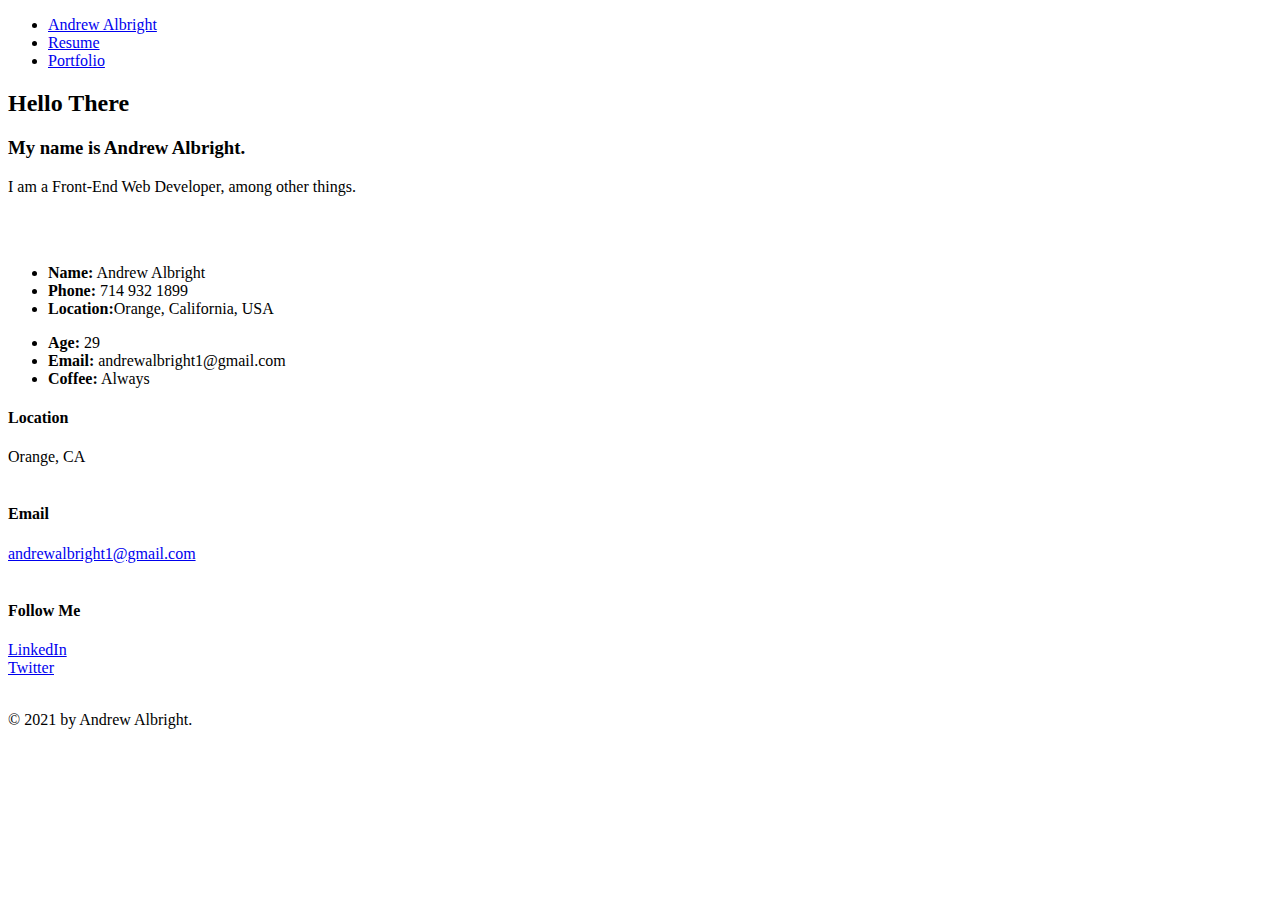
==== index.html @ 40744cab "Add files via upload" ====
<!DOCTYPE html>
<html>
  <head>
    <meta charset="UTF-8">
    <meta name="viewport" content="width=device-width,initial-scale=1">
    <title>Andrew Albright's Portfolio</title>
    <meta name="author" content="Andrew Albright">
    <meta name="description" content="Andrew Albright's web portfolio">
    <!-- Favicons -->
    <link href="assets/img/favicon.png" rel="icon">
    <link href="assets/img/apple-touch-icon.png" rel="apple-touch-icon">

    <!-- Google Fonts -->
    <link href="https://fonts.googleapis.com/css?family=Open+Sans:300,300i,400,400i,600,600i,700,700i|Zen+Tokyo+Zoo|Raleway:300,300i,400,400i,500,500i,600,600i,700,700i|Lexend+Deca:400,400i,500,600,700|Lilita+One|Satisfy" rel="stylesheet">

    <!-- Vendor CSS Files -->
    <link href="assets/vendor/bootstrap/css/bootstrap.min.css" rel="stylesheet">
    <link href="assets/vendor/bootstrap-icons/bootstrap-icons.css" rel="stylesheet">
    <link href="assets/vendor/boxicons/css/boxicons.min.css" rel="stylesheet">
    <link href="assets/vendor/glightbox/css/glightbox.min.css" rel="stylesheet">
    <link href="assets/vendor/swiper/swiper-bundle.min.css" rel="stylesheet">

    <!-- Template Main CSS File -->
    <link href="assets/css/style.css" rel="stylesheet">
  </head>
  <body>
    <!-- ======= Header ======= -->
    <header id="header" class="d-flex justify-content-center align-items-center header-transparent">

      <nav id="navbar" class="navbar">
        <ul>
          <li><a class="nav-link scrollto active" href="index.html">Andrew Albright</a></li>
          <li><a class="nav-link scrollto" href="resume.html">Resume</a></li>
          <li><a class="nav-link scrollto " href="portfolio.html">Portfolio</a></li>
        </ul>
        <i class="bi bi-list mobile-nav-toggle"></i>
      </nav><!-- .navbar -->

    </header><!-- End Header -->

    <main id="main">

      <!-- ======= About Me Section ======= -->
      <section id="about" class="about">
        <div class="container">

          <div class="section-title">
            <h2>Hello There</h2>

          </div>

          <div class="row">
            <div class="image col-lg-4 d-flex align-items-stretch justify-content-center justify-content-lg-start"></div>
            <div class="col-lg-8 d-flex flex-column align-items-stretch">
              <div class="content ps-lg-4 d-flex flex-column justify-content-center">
                <div class="row">
                  <div class="col-lg-12">
                    <h3 class="text-center mt-2">My name is Andrew Albright.</h3>
                    <p class="text-center">I am a Front-End Web Developer, among other things.</p>
                    <br><br>
                  </div>
                </div>
                <div class="row">
                  <div class="col-lg-6">
                    <ul>
                      <li><i class="bi bi-chevron-right"></i> <strong>Name:</strong> <span>Andrew Albright</span></li>
                      <li><i class="bi bi-chevron-right"></i> <strong>Phone:</strong> <span>714 932 1899</span></li>
                      <li><i class="bi bi-chevron-right"></i> <strong>Location:</strong><span>Orange, California, USA</span></li>
                    </ul>
                  </div>
                  <div class="col-lg-6">
                    <ul>
                      <li><i class="bi bi-chevron-right"></i> <strong>Age:</strong> <span>29</span></li>
                      <li><i class="bi bi-chevron-right"></i> <strong>Email:</strong> <span>andrewalbright1@gmail.com</span></li>
                      <li><i class="bi bi-chevron-right"></i> <strong>Coffee:</strong> <span>Always</span></li>
                    </ul>
                  </div>
                </div>

              </div><!-- End .content-->
            </div>
          </div>

        </div>
      </section><!-- End About Me Section -->


    </main><!-- End #main -->

    <!-- ==== #footer ==== -->
  <section id="footer">
    <div class="container">
      <div class="row">
        <div class="col-lg-4">
          <h4>Location</h4>
          <span>Orange, CA</span>
          <br><br>
        </div>
        <div class="col-lg-4">
          <h4>Email</h4>
          <a href="mailto:andrewalbright1@gmail.com">andrewalbright1@gmail.com</a>
          <br><br>
        </div>
        <div class="col-lg-4">
          <h4>Follow Me</h4>
          <a href="https://www.linkedin.com/in/andrew-albright-586893142/">LinkedIn</a><br>
          <a href="https://twitter.com/smittens4ever">Twitter</a>
          <br><br>
        </div>
      </div>
      <div class="row">
        <div class="col-lg-12">
          <p class="text-center">© 2021 by Andrew Albright.</p>
        </div>

      </div>
    </div>

  </section>
  <!-- end of #footer -->

    <!-- Vendor JS Files -->
    <script src="assets/vendor/bootstrap/js/bootstrap.bundle.min.js"></script>
    <script src="assets/vendor/glightbox/js/glightbox.min.js"></script>
    <script src="assets/vendor/isotope-layout/isotope.pkgd.min.js"></script>
    <script src="assets/vendor/php-email-form/validate.js"></script>
    <script src="assets/vendor/purecounter/purecounter.js"></script>
    <script src="assets/vendor/swiper/swiper-bundle.min.js"></script>
    <script src="assets/vendor/waypoints/noframework.waypoints.js"></script>

    <!-- Template Main JS File -->

  </body>
</html>
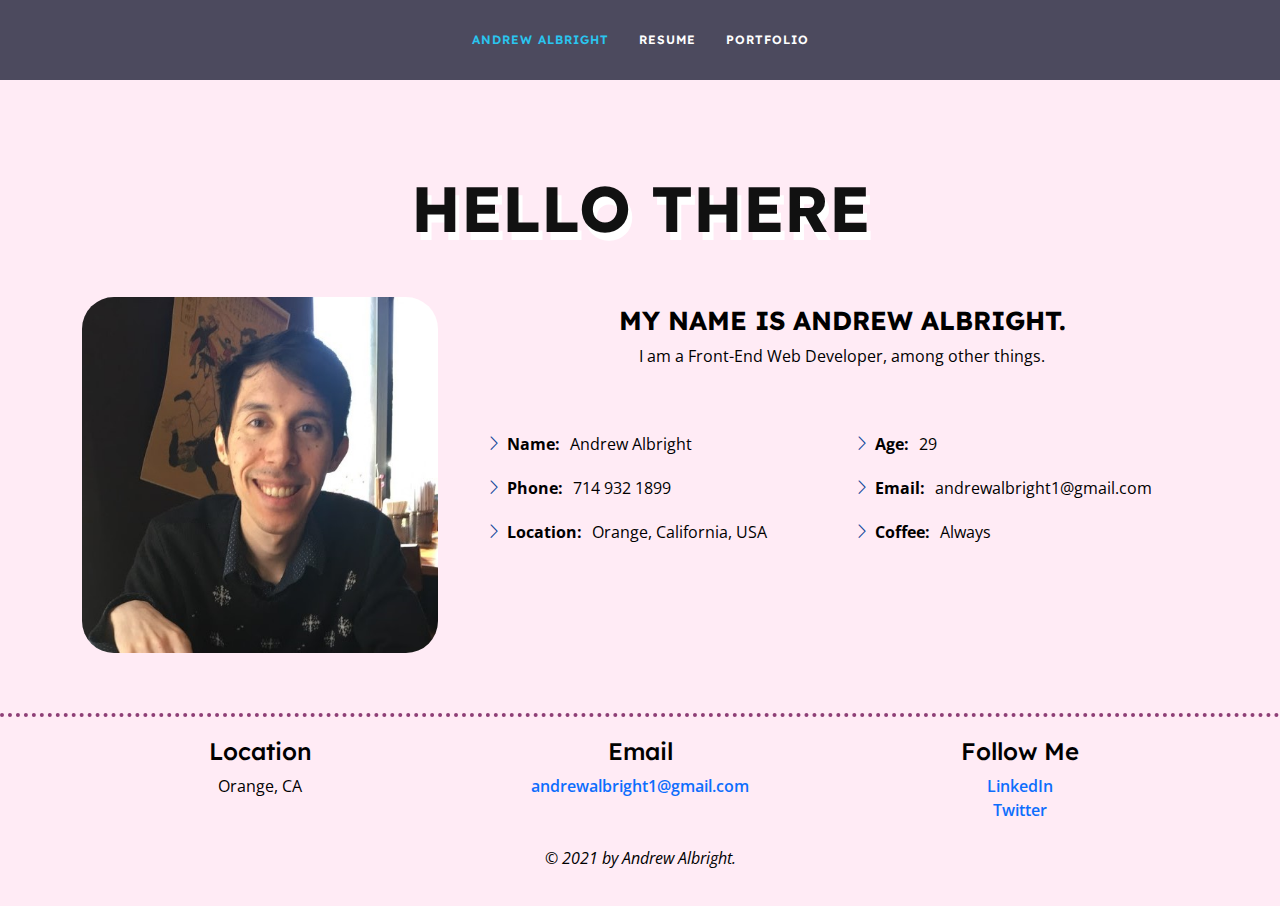
==== commit b32bc08e: "fixed profile pic" ====
--- a/index.html
+++ b/index.html
@@ -51,7 +51,9 @@
           </div>
 
           <div class="row">
-            <div class="image col-lg-4 d-flex align-items-stretch justify-content-center justify-content-lg-start"></div>
+            <div class="col-lg-4 d-flex align-items-stretch justify-content-center justify-content-lg-start">
+              <img class="prof_pic" src="assets/img/prof_pic.JPG">
+            </div>
             <div class="col-lg-8 d-flex flex-column align-items-stretch">
               <div class="content ps-lg-4 d-flex flex-column justify-content-center">
                 <div class="row">
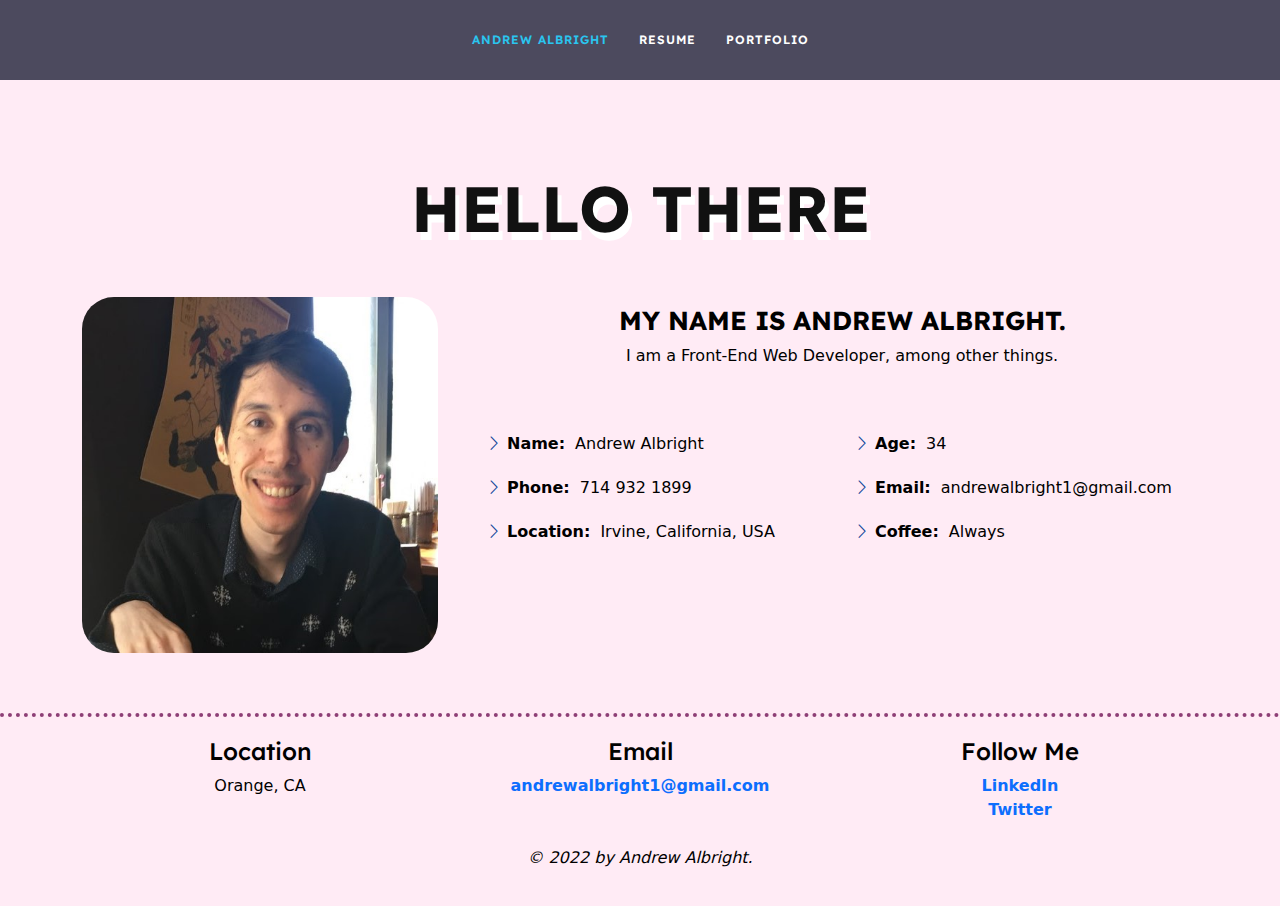
==== commit 0de9b610: "added function call" ====
--- a/index.html
+++ b/index.html
@@ -68,12 +68,12 @@
                     <ul>
                       <li><i class="bi bi-chevron-right"></i> <strong>Name:</strong> <span>Andrew Albright</span></li>
                       <li><i class="bi bi-chevron-right"></i> <strong>Phone:</strong> <span>714 932 1899</span></li>
-                      <li><i class="bi bi-chevron-right"></i> <strong>Location:</strong><span>Orange, California, USA</span></li>
+                      <li><i class="bi bi-chevron-right"></i> <strong>Location:</strong><span>Irvine, California, USA</span></li>
                     </ul>
                   </div>
                   <div class="col-lg-6">
                     <ul>
-                      <li><i class="bi bi-chevron-right"></i> <strong>Age:</strong> <span>29</span></li>
+                      <li><i class="bi bi-chevron-right"></i> <strong>Age:</strong> <span id="my_age">29</span></li>
                       <li><i class="bi bi-chevron-right"></i> <strong>Email:</strong> <span>andrewalbright1@gmail.com</span></li>
                       <li><i class="bi bi-chevron-right"></i> <strong>Coffee:</strong> <span>Always</span></li>
                     </ul>
@@ -113,7 +113,7 @@
       </div>
       <div class="row">
         <div class="col-lg-12">
-          <p class="text-center">© 2021 by Andrew Albright.</p>
+          <p class="text-center">© 2022 by Andrew Albright.</p>
         </div>
 
       </div>
@@ -130,6 +130,15 @@
     <script src="assets/vendor/purecounter/purecounter.js"></script>
     <script src="assets/vendor/swiper/swiper-bundle.min.js"></script>
     <script src="assets/vendor/waypoints/noframework.waypoints.js"></script>
+    <script>
+    function calculate_age() { 
+    var dob = new Date("1991-11-18");
+    var diff_ms = Date.now() - dob.getTime();
+    var age_dt = new Date(diff_ms); 
+    document.getElementById("my_age").innerHTML = Math.abs(age_dt.getUTCFullYear() - 1970);
+}
+      calculate_age();
+    </script>
 
     <!-- Template Main JS File -->
 
--- a/assets/css/style.css
+++ b/assets/css/style.css
@@ -1,666 +1,665 @@
 /*--------------------------------------------------------------
 # General
---------------------------------------------------------------*/
-body {
-  background: #ffebf5;
-  font-family: "Open Sans", sans-serif;
-  color: #000;
-}
-
-a {
-  font-weight:600;
-  text-decoration: none;
-}
-
-a:hover {
-  color: #2ac5ef;
-  text-decoration: none;
-}
-
-h1, h2, h3, h4, h5, h6 {
-  font-family: "Lexend Deca", sans-serif;
-}
-
+--------------------------------------------------------------*/
+body {
+  background: #ffebf5;
+  color: #000;
+}
+
+a {
+  font-weight:600;
+  text-decoration: none;
+}
+
+a:hover {
+  color: #2ac5ef;
+  text-decoration: none;
+}
+
+h1, h2, h3, h4, h5, h6 {
+  font-family: "Lexend Deca", sans-serif;
+}
+
 /*--------------------------------------------------------------
 # Back to top button
---------------------------------------------------------------*/
-.back-to-top {
-  position: fixed;
-  visibility: hidden;
-  opacity: 0;
-  right: 15px;
-  bottom: 15px;
-  z-index: 996;
-  background: #ffb727;
-  width: 40px;
-  height: 40px;
-  border-radius: 4px;
-  transition: all 0.4s;
-}
-
-.back-to-top i {
-  font-size: 28px;
-  color: #fff;
-  line-height: 0;
-}
-
-.back-to-top:hover {
-  background: #ffc550;
-  color: #fff;
-}
-
-.back-to-top.active {
-  visibility: visible;
-  opacity: 1;
-}
-
+--------------------------------------------------------------*/
+.back-to-top {
+  position: fixed;
+  visibility: hidden;
+  opacity: 0;
+  right: 15px;
+  bottom: 15px;
+  z-index: 996;
+  background: #ffb727;
+  width: 40px;
+  height: 40px;
+  border-radius: 4px;
+  transition: all 0.4s;
+}
+
+.back-to-top i {
+  font-size: 28px;
+  color: #fff;
+  line-height: 0;
+}
+
+.back-to-top:hover {
+  background: #ffc550;
+  color: #fff;
+}
+
+.back-to-top.active {
+  visibility: visible;
+  opacity: 1;
+}
+
 /*--------------------------------------------------------------
 # Header
---------------------------------------------------------------*/
-#header {
-  z-index: 997;
-  transition: all 0.5s;
-  height: 80px;
-  background: rgba(25, 28, 31, 0.8);
-}
-
-#header.header-transparent {
-  background: rgba(0,5,30,.7);
-}
-
-#header.header-scrolled {
-  height: 60px;
-  background: rgba(25, 28, 31, 0.8);
-}
-
+--------------------------------------------------------------*/
+#header {
+  z-index: 997;
+  transition: all 0.5s;
+  height: 80px;
+  background: rgba(25, 28, 31, 0.8);
+}
+
+#header.header-transparent {
+  background: rgba(0,5,30,.7);
+}
+
+#header.header-scrolled {
+  height: 60px;
+  background: rgba(25, 28, 31, 0.8);
+}
+
 /*--------------------------------------------------------------
 # Navigation Menu
---------------------------------------------------------------*/
+--------------------------------------------------------------*/
 /**
 * Desktop Navigation
-*/
-.navbar {
-  padding: 0;
-}
-
-.navbar ul {
-  margin: 0;
-  padding: 0;
-  display: flex;
-  list-style: none;
-  align-items: center;
-}
-
-.navbar li {
-  position: relative;
-}
-
-.navbar a, .navbar a:focus {
-  display: flex;
-  align-items: center;
-  justify-content: space-between;
-  padding: 10px 15px;
-  color: #fff;
-  white-space: nowrap;
-  transition: 0.3s;
-  font-size: 12px;
-  font-family: "Lexend Deca", sans-serif;
-  text-transform: uppercase;
-  font-weight: 600;
-  letter-spacing: 1px;
-}
-
-.navbar a i, .navbar a:focus i {
-  font-size: 12px;
-  line-height: 0;
-  margin-left: 5px;
-}
-
-.navbar a:hover, .navbar .active, .navbar .active:focus, .navbar li:hover > a {
-  color: #2ac5ef;
-}
-
-.navbar .dropdown ul {
-  display: block;
-  position: absolute;
-  left: 14px;
-  top: calc(100% + 30px);
-  margin: 0;
-  padding: 10px 0;
-  z-index: 99;
-  opacity: 0;
-  visibility: hidden;
-  background: #fff;
-  box-shadow: 0px 0px 30px rgba(127, 137, 161, 0.25);
-  transition: 0.3s;
-  border-radius: 4px;
-}
-
-.navbar .dropdown ul li {
-  min-width: 200px;
-}
-
-.navbar .dropdown ul a {
-  padding: 10px 20px;
-  font-size: 14px;
-  text-transform: none;
-  font-weight: 400;
-  color: #3b434a;
-  letter-spacing: 1px;
-}
-
-.navbar .dropdown ul a i {
-  font-size: 12px;
-}
-
-.navbar .dropdown ul a:hover, .navbar .dropdown ul .active:hover, .navbar .dropdown ul li:hover > a {
-  color: #ffb727;
-}
-
-.navbar .dropdown:hover > ul {
-  opacity: 1;
-  top: 100%;
-  visibility: visible;
-}
-
-.navbar .dropdown .dropdown ul {
-  top: 0;
-  left: calc(100% - 30px);
-  visibility: hidden;
-}
-
-.navbar .dropdown .dropdown:hover > ul {
-  opacity: 1;
-  top: 0;
-  left: 100%;
-  visibility: visible;
-}
-
-@media (max-width: 1366px) {
-  .navbar .dropdown .dropdown ul {
-    left: -90%;
-  }
-  .navbar .dropdown .dropdown:hover > ul {
-    left: -100%;
-  }
-}
-
+*/
+.navbar {
+  padding: 0;
+}
+
+.navbar ul {
+  margin: 0;
+  padding: 0;
+  display: flex;
+  list-style: none;
+  align-items: center;
+}
+
+.navbar li {
+  position: relative;
+}
+
+.navbar a, .navbar a:focus {
+  display: flex;
+  align-items: center;
+  justify-content: space-between;
+  padding: 10px 15px;
+  color: #fff;
+  white-space: nowrap;
+  transition: 0.3s;
+  font-size: 12px;
+  font-family: "Lexend Deca", sans-serif;
+  text-transform: uppercase;
+  font-weight: 600;
+  letter-spacing: 1px;
+}
+
+.navbar a i, .navbar a:focus i {
+  font-size: 12px;
+  line-height: 0;
+  margin-left: 5px;
+}
+
+.navbar a:hover, .navbar .active, .navbar .active:focus, .navbar li:hover > a {
+  color: #2ac5ef;
+}
+
+.navbar .dropdown ul {
+  display: block;
+  position: absolute;
+  left: 14px;
+  top: calc(100% + 30px);
+  margin: 0;
+  padding: 10px 0;
+  z-index: 99;
+  opacity: 0;
+  visibility: hidden;
+  background: #fff;
+  box-shadow: 0px 0px 30px rgba(127, 137, 161, 0.25);
+  transition: 0.3s;
+  border-radius: 4px;
+}
+
+.navbar .dropdown ul li {
+  min-width: 200px;
+}
+
+.navbar .dropdown ul a {
+  padding: 10px 20px;
+  font-size: 14px;
+  text-transform: none;
+  font-weight: 400;
+  color: #3b434a;
+  letter-spacing: 1px;
+}
+
+.navbar .dropdown ul a i {
+  font-size: 12px;
+}
+
+.navbar .dropdown ul a:hover, .navbar .dropdown ul .active:hover, .navbar .dropdown ul li:hover > a {
+  color: #ffb727;
+}
+
+.navbar .dropdown:hover > ul {
+  opacity: 1;
+  top: 100%;
+  visibility: visible;
+}
+
+.navbar .dropdown .dropdown ul {
+  top: 0;
+  left: calc(100% - 30px);
+  visibility: hidden;
+}
+
+.navbar .dropdown .dropdown:hover > ul {
+  opacity: 1;
+  top: 0;
+  left: 100%;
+  visibility: visible;
+}
+
+@media (max-width: 1366px) {
+  .navbar .dropdown .dropdown ul {
+    left: -90%;
+  }
+  .navbar .dropdown .dropdown:hover > ul {
+    left: -100%;
+  }
+}
+
 /**
 * Mobile Navigation
-*/
-.mobile-nav-toggle {
-  color: #fff;
-  font-size: 28px;
-  cursor: pointer;
-  display: none;
-  line-height: 0;
-  transition: 0.5s;
-}
-
-@media (max-width: 991px) {
-  .mobile-nav-toggle {
-    display: block;
-  }
-  .navbar ul {
-    display: none;
-  }
-}
-
-.navbar-mobile {
-  position: fixed;
-  overflow: hidden;
-  top: 0;
-  right: 0;
-  left: 0;
-  bottom: 0;
-  background: rgba(36, 41, 46, 0.9);
-  transition: 0.3s;
-  z-index: 999;
-}
-
-.navbar-mobile .mobile-nav-toggle {
-  position: absolute;
-  top: 15px;
-  right: 15px;
-}
-
-.navbar-mobile ul {
-  display: block;
-  position: absolute;
-  top: 55px;
-  right: 15px;
-  bottom: 15px;
-  left: 15px;
-  padding: 10px 0;
-  border-radius: 10px;
-  background-color: #fff;
-  overflow-y: auto;
-  transition: 0.3s;
-}
-
-.navbar-mobile a {
-  padding: 10px 20px;
-  font-size: 14px;
-  color: #3b434a;
-}
-
-.navbar-mobile a:hover, .navbar-mobile .active, .navbar-mobile li:hover > a {
-  color: #ffb727;
-}
-
-.navbar-mobile .getstarted {
-  margin: 15px;
-}
-
-.navbar-mobile .dropdown ul {
-  position: static;
-  display: none;
-  margin: 10px 20px;
-  padding: 10px 0;
-  z-index: 99;
-  opacity: 1;
-  visibility: visible;
-  background: #fff;
-  box-shadow: 0px 0px 30px rgba(127, 137, 161, 0.25);
-}
-
-.navbar-mobile .dropdown ul li {
-  min-width: 200px;
-}
-
-.navbar-mobile .dropdown ul a {
-  padding: 10px 20px;
-}
-
-.navbar-mobile .dropdown ul a i {
-  font-size: 12px;
-}
-
-.navbar-mobile .dropdown ul a:hover, .navbar-mobile .dropdown ul .active:hover, .navbar-mobile .dropdown ul li:hover > a {
-  color: #ffb727;
-}
-
-.navbar-mobile .dropdown > .dropdown-active {
-  display: block;
-}
-
+*/
+.mobile-nav-toggle {
+  color: #fff;
+  font-size: 28px;
+  cursor: pointer;
+  display: none;
+  line-height: 0;
+  transition: 0.5s;
+}
+
+@media (max-width: 991px) {
+  .mobile-nav-toggle {
+    display: block;
+  }
+  .navbar ul {
+    display: none;
+  }
+}
+
+.navbar-mobile {
+  position: fixed;
+  overflow: hidden;
+  top: 0;
+  right: 0;
+  left: 0;
+  bottom: 0;
+  background: rgba(36, 41, 46, 0.9);
+  transition: 0.3s;
+  z-index: 999;
+}
+
+.navbar-mobile .mobile-nav-toggle {
+  position: absolute;
+  top: 15px;
+  right: 15px;
+}
+
+.navbar-mobile ul {
+  display: block;
+  position: absolute;
+  top: 55px;
+  right: 15px;
+  bottom: 15px;
+  left: 15px;
+  padding: 10px 0;
+  border-radius: 10px;
+  background-color: #fff;
+  overflow-y: auto;
+  transition: 0.3s;
+}
+
+.navbar-mobile a {
+  padding: 10px 20px;
+  font-size: 14px;
+  color: #3b434a;
+}
+
+.navbar-mobile a:hover, .navbar-mobile .active, .navbar-mobile li:hover > a {
+  color: #ffb727;
+}
+
+.navbar-mobile .getstarted {
+  margin: 15px;
+}
+
+.navbar-mobile .dropdown ul {
+  position: static;
+  display: none;
+  margin: 10px 20px;
+  padding: 10px 0;
+  z-index: 99;
+  opacity: 1;
+  visibility: visible;
+  background: #fff;
+  box-shadow: 0px 0px 30px rgba(127, 137, 161, 0.25);
+}
+
+.navbar-mobile .dropdown ul li {
+  min-width: 200px;
+}
+
+.navbar-mobile .dropdown ul a {
+  padding: 10px 20px;
+}
+
+.navbar-mobile .dropdown ul a i {
+  font-size: 12px;
+}
+
+.navbar-mobile .dropdown ul a:hover, .navbar-mobile .dropdown ul .active:hover, .navbar-mobile .dropdown ul li:hover > a {
+  color: #ffb727;
+}
+
+.navbar-mobile .dropdown > .dropdown-active {
+  display: block;
+}
+
 /*--------------------------------------------------------------
 # Sections General
---------------------------------------------------------------*/
-section {
-  padding: 60px 0;
-}
-
-.section-bg {
-  background-color: white;
-}
-
-.section-title {
-  text-align: center;
-  padding: 30px 0;
-  position: relative;
-}
-
-.section-title h2 {
-  font-family: 'Lexend Deca', sans-serif;
-  font-size:64px;
-  font-weight: 700;
-  text-transform: uppercase;
-  margin-bottom: 20px;
-  padding-bottom: 0;
-  color: #111;
-  position: relative;
-  text-shadow: 4px 8px 0px #fff;
-  z-index: 2;
-}
-
-.section-title span {
-  font-family: 'Raleway', sans-serif;
-  position: relative;
-  bottom: 12px;
-  color: #fff;
-  letter-spacing: 2px;
-  z-index: 1;
-  font-weight: 700;
-  font-size:56px;
-  text-transform: uppercase;
-  line-height: 0;
-}
-
-.section-title p {
-  margin-bottom: 0;
-  position: relative;
-  z-index: 2;
-}
-
-@media (max-width: 575px) {
-  .section-title h2 {
-    margin-bottom: 15px;
-  }
-  .section-title span {
-    font-size: 38px;
-  }
-}
-
+--------------------------------------------------------------*/
+section {
+  padding: 60px 0;
+}
+
+.section-bg {
+  background-color: white;
+}
+
+.section-title {
+  text-align: center;
+  padding: 30px 0;
+  position: relative;
+}
+
+.section-title h2 {
+  font-family: 'Lexend Deca', sans-serif;
+  font-size:64px;
+  font-weight: 700;
+  text-transform: uppercase;
+  margin-bottom: 20px;
+  padding-bottom: 0;
+  color: #111;
+  position: relative;
+  text-shadow: 4px 8px 0px #fff;
+  z-index: 2;
+}
+
+.section-title span {
+  font-family: 'Raleway', sans-serif;
+  position: relative;
+  bottom: 12px;
+  color: #fff;
+  letter-spacing: 2px;
+  z-index: 1;
+  font-weight: 700;
+  font-size:56px;
+  text-transform: uppercase;
+  line-height: 0;
+}
+
+.section-title p {
+  margin-bottom: 0;
+  position: relative;
+  z-index: 2;
+}
+
+@media (max-width: 575px) {
+  .section-title h2 {
+    margin-bottom: 15px;
+  }
+  .section-title span {
+    font-size: 38px;
+  }
+}
+
 /*--------------------------------------------------------------
 # Breadcrumbs
---------------------------------------------------------------*/
-.breadcrumbs {
-  padding: 20px 0;
-  background-color: #f4f5f6;
-  min-height: 40px;
-  margin-top: 78px;
-}
-
-@media (max-width: 992px) {
-  .breadcrumbs {
-    margin-top: 60px;
-  }
-}
-
-.breadcrumbs h2 {
-  font-size: 24px;
-  font-weight: 300;
-  margin: 0;
-}
-
-@media (max-width: 992px) {
-  .breadcrumbs h2 {
-    margin: 0 0 10px 0;
-  }
-}
-
-.breadcrumbs ol {
-  display: flex;
-  flex-wrap: wrap;
-  list-style: none;
-  padding: 0;
-  margin: 0;
-  font-size: 14px;
-}
-
-.breadcrumbs ol li + li {
-  padding-left: 10px;
-}
-
-.breadcrumbs ol li + li::before {
-  display: inline-block;
-  padding-right: 10px;
-  color: #6c757d;
-  content: "/";
-}
-
-@media (max-width: 768px) {
-  .breadcrumbs .d-flex {
-    display: block !important;
-  }
-  .breadcrumbs ol {
-    display: block;
-  }
-  .breadcrumbs ol li {
-    display: inline-block;
-  }
-}
-
+--------------------------------------------------------------*/
+.breadcrumbs {
+  padding: 20px 0;
+  background-color: #f4f5f6;
+  min-height: 40px;
+  margin-top: 78px;
+}
+
+@media (max-width: 992px) {
+  .breadcrumbs {
+    margin-top: 60px;
+  }
+}
+
+.breadcrumbs h2 {
+  font-size: 24px;
+  font-weight: 300;
+  margin: 0;
+}
+
+@media (max-width: 992px) {
+  .breadcrumbs h2 {
+    margin: 0 0 10px 0;
+  }
+}
+
+.breadcrumbs ol {
+  display: flex;
+  flex-wrap: wrap;
+  list-style: none;
+  padding: 0;
+  margin: 0;
+  font-size: 14px;
+}
+
+.breadcrumbs ol li + li {
+  padding-left: 10px;
+}
+
+.breadcrumbs ol li + li::before {
+  display: inline-block;
+  padding-right: 10px;
+  color: #6c757d;
+  content: "/";
+}
+
+@media (max-width: 768px) {
+  .breadcrumbs .d-flex {
+    display: block !important;
+  }
+  .breadcrumbs ol {
+    display: block;
+  }
+  .breadcrumbs ol li {
+    display: inline-block;
+  }
+}
+
 /*--------------------------------------------------------------
 # About Me
---------------------------------------------------------------*/
-.about .content h3 {
-  font-weight: 700;
-  font-size: 26px;
-  text-transform: uppercase;
-}
-
-.about .content ul {
-  list-style: none;
-  padding: 0;
-}
-
-.about .content ul li {
-  margin-bottom: 20px;
-  display: flex;
-  align-items: center;
-}
-
-.about .content ul strong {
-  margin-right: 10px;
-}
-
-.about .content ul i {
-  font-size: 16px;
-  margin-right: 5px;
-  color: #149;
-  line-height: 0;
-}
-
-.about .content p:last-child {
-  margin-bottom: 0;
-}
-
-.about .content .count-box {
-  width: 100%;
-}
-
-.about .content .count-box i {
-  display: block;
-  font-size: 36px;
-  float: left;
-  line-height: 0;
-}
-
-.about .content .count-box span {
-  font-size: 36px;
-  line-height: 30px;
-  display: block;
-  font-weight: 700;
-  color: #3b434a;
-  margin-left: 50px;
-}
-
-.about .content .count-box p {
-  padding: 15px 0 0 0;
-  margin: 0 0 0 50px;
-  font-family: "Lexend Deca", sans-serif;
-  font-size: 14px;
-  color: #5d6a75;
-}
-
-.about .content .count-box a {
-  font-weight: 600;
-  display: block;
-  margin-top: 20px;
-  color: #5d6a75;
-  font-size: 15px;
-  font-family: "Satisfy", serif;
-  transition: ease-in-out 0.3s;
-}
-
-.about .content .count-box a:hover {
-  color: #82909c;
-}
-
-.about .prof_pic {
-  border-radius: 2em;
-  max-width:100%;
-}
-
-
+--------------------------------------------------------------*/
+.about .content h3 {
+  font-weight: 700;
+  font-size: 26px;
+  text-transform: uppercase;
+}
+
+.about .content ul {
+  list-style: none;
+  padding: 0;
+}
+
+.about .content ul li {
+  margin-bottom: 20px;
+  display: flex;
+  align-items: center;
+}
+
+.about .content ul strong {
+  margin-right: 10px;
+}
+
+.about .content ul i {
+  font-size: 16px;
+  margin-right: 5px;
+  color: #149;
+  line-height: 0;
+}
+
+.about .content p:last-child {
+  margin-bottom: 0;
+}
+
+.about .content .count-box {
+  width: 100%;
+}
+
+.about .content .count-box i {
+  display: block;
+  font-size: 36px;
+  float: left;
+  line-height: 0;
+}
+
+.about .content .count-box span {
+  font-size: 36px;
+  line-height: 30px;
+  display: block;
+  font-weight: 700;
+  color: #3b434a;
+  margin-left: 50px;
+}
+
+.about .content .count-box p {
+  padding: 15px 0 0 0;
+  margin: 0 0 0 50px;
+  font-family: "Lexend Deca", sans-serif;
+  font-size: 14px;
+  color: #5d6a75;
+}
+
+.about .content .count-box a {
+  font-weight: 600;
+  display: block;
+  margin-top: 20px;
+  color: #5d6a75;
+  font-size: 15px;
+  font-family: "Satisfy", serif;
+  transition: ease-in-out 0.3s;
+}
+
+.about .content .count-box a:hover {
+  color: #82909c;
+}
+
+.about .prof_pic {
+  border-radius: 2em;
+  max-width:100%;
+}
+
+
 /*--------------------------------------------------------------
 # My Resume
---------------------------------------------------------------*/
-.resume .resume-title {
-  font-size: 26px;
-  font-weight: 700;
-  margin-top: 20px;
-  margin-bottom: 20px;
-  color: #3b434a;
-}
-
-.resume .resume-item {
-  padding: 0 0 20px 20px;
-  margin-top: -2px;
-  border-left: 2px solid #82909c;
-  position: relative;
-}
-
-.resume .resume-item h4 {
-  line-height: 18px;
-  font-size: 16px;
-  font-weight: 700;
-  text-transform: uppercase;
-  color: #8e3f76;
-  margin-bottom: 10px;
-}
-
-.resume .resume-item h5 {
-  font-size: 16px;
-  background: #eef0f2;
-  padding: 5px 15px;
-  display: inline-block;
-  font-weight: 600;
-  margin-bottom: 10px;
-}
-
-.resume .resume-item ul {
-  padding-left: 20px;
-}
-
-.resume .resume-item ul li {
-  padding-bottom: 10px;
-}
-
-.resume .resume-item:last-child {
-  padding-bottom: 0;
-}
-
-.resume .resume-item::before {
-  content: "";
-  position: absolute;
-  width: 16px;
-  height: 16px;
-  border-radius: 50px;
-  left: -9px;
-  top: 0;
-  background: #fff;
-  border: 2px solid #82909c;
-}
-
-/*-------------------------------------------------------------
-# Portfolio
---------------------------------------------------------------*/
-
-.portfolio .img {
-  max-width:100%;
-}
-
-
-
-
+--------------------------------------------------------------*/
+.resume .resume-title {
+  font-size: 26px;
+  font-weight: 700;
+  margin-top: 20px;
+  margin-bottom: 20px;
+  color: #3b434a;
+}
+
+.resume .resume-item {
+  padding: 0 0 20px 20px;
+  margin-top: -2px;
+  border-left: 2px solid #82909c;
+  position: relative;
+}
+
+.resume .resume-item h4 {
+  line-height: 18px;
+  font-size: 16px;
+  font-weight: 700;
+  text-transform: uppercase;
+  color: #8e3f76;
+  margin-bottom: 10px;
+}
+
+.resume .resume-item h5 {
+  font-size: 16px;
+  background: #eef0f2;
+  padding: 5px 15px;
+  display: inline-block;
+  font-weight: 600;
+  margin-bottom: 10px;
+}
+
+.resume .resume-item ul {
+  padding-left: 20px;
+}
+
+.resume .resume-item ul li {
+  padding-bottom: 10px;
+}
+
+.resume .resume-item:last-child {
+  padding-bottom: 0;
+}
+
+.resume .resume-item::before {
+  content: "";
+  position: absolute;
+  width: 16px;
+  height: 16px;
+  border-radius: 50px;
+  left: -9px;
+  top: 0;
+  background: #fff;
+  border: 2px solid #82909c;
+}
+
+/*-------------------------------------------------------------
+# Portfolio
+--------------------------------------------------------------*/
+
+.portfolio .img {
+  max-width:100%;
+}
+
+
+
+
 /*--------------------------------------------------------------
 # Contact Me
---------------------------------------------------------------*/
-.contact .info-box {
-  color: #444444;
-  text-align: center;
-  box-shadow: 0 0 30px rgba(214, 215, 216, 0.6);
-  padding: 20px 0 30px 0;
-}
-
-.contact .info-box i.bx {
-  font-size: 24px;
-  color: #149;
-  border-radius: 50%;
-  padding: 15px;
-  background: #fff6e4;
-}
-
-.contact .info-box h3 {
-  font-size: 20px;
-  color: #777777;
-  font-weight: 700;
-  margin: 10px 0;
-}
-
-.contact .info-box p {
-  padding: 0;
-  line-height: 24px;
-  font-size: 14px;
-  margin-bottom: 0;
-}
-
-.contact .social-links {
-  margin-top: 15px;
-  display: flex;
-  justify-content: center;
-}
-
-.contact .social-links a {
-  font-size: 18px;
-  display: inline-block;
-  color: #687683;
-  line-height: 1;
-  margin: 0 8px;
-  transition: 0.3s;
-  padding: 14px;
-  border-radius: 50px;
-  border: 1px solid #dde1e4;
-}
-
-.contact .social-links a:hover {
-  color: #fff;
-  border-color: #ffb727;
-  background: #ffb727;
-}
-
+--------------------------------------------------------------*/
+.contact .info-box {
+  color: #444444;
+  text-align: center;
+  box-shadow: 0 0 30px rgba(214, 215, 216, 0.6);
+  padding: 20px 0 30px 0;
+}
+
+.contact .info-box i.bx {
+  font-size: 24px;
+  color: #149;
+  border-radius: 50%;
+  padding: 15px;
+  background: #fff6e4;
+}
+
+.contact .info-box h3 {
+  font-size: 20px;
+  color: #777777;
+  font-weight: 700;
+  margin: 10px 0;
+}
+
+.contact .info-box p {
+  padding: 0;
+  line-height: 24px;
+  font-size: 14px;
+  margin-bottom: 0;
+}
+
+.contact .social-links {
+  margin-top: 15px;
+  display: flex;
+  justify-content: center;
+}
+
+.contact .social-links a {
+  font-size: 18px;
+  display: inline-block;
+  color: #687683;
+  line-height: 1;
+  margin: 0 8px;
+  transition: 0.3s;
+  padding: 14px;
+  border-radius: 50px;
+  border: 1px solid #dde1e4;
+}
+
+.contact .social-links a:hover {
+  color: #fff;
+  border-color: #ffb727;
+  background: #ffb727;
+}
+
 /*--------------------------------------------------------------
 # Footer
---------------------------------------------------------------*/
-#footer {
-  border-top: 4px dotted #8e3f76;
-  text-align: center;
-  padding: 20px 0;
-  position: relative;
-}
-
-#footer .container {
-  position: relative;
-}
-
-#footer h3 {
-  position: relative;
-}
-
-#footer p {
-  font-style: italic;
-}
-
-#footer .social-links {
-  margin: 0 0 40px 0;
-}
-
-#footer .social-links a {
-  display: inline-block;
-  color: #fff;
-  line-height: 1;
-  padding: 8px 0;
-  margin-right: 4px;
-  border-radius: 50%;
-  text-align: center;
-  width: 36px;
-  height: 36px;
-  transition: 0.3s;
-}
-
-#footer .social-links a:hover {
-  background: #f3a200;
-  color: #fff;
-  text-decoration: none;
-}
-
-#footer .copyright {
-  margin: 0 0 5px 0;
-}
-
-#footer .credits {
-  font-size: 13px;
-}
+--------------------------------------------------------------*/
+#footer {
+  border-top: 4px dotted #8e3f76;
+  text-align: center;
+  padding: 20px 0;
+  position: relative;
+}
+
+#footer .container {
+  position: relative;
+}
+
+#footer h3 {
+  position: relative;
+}
+
+#footer p {
+  font-style: italic;
+}
+
+#footer .social-links {
+  margin: 0 0 40px 0;
+}
+
+#footer .social-links a {
+  display: inline-block;
+  color: #fff;
+  line-height: 1;
+  padding: 8px 0;
+  margin-right: 4px;
+  border-radius: 50%;
+  text-align: center;
+  width: 36px;
+  height: 36px;
+  transition: 0.3s;
+}
+
+#footer .social-links a:hover {
+  background: #f3a200;
+  color: #fff;
+  text-decoration: none;
+}
+
+#footer .copyright {
+  margin: 0 0 5px 0;
+}
+
+#footer .credits {
+  font-size: 13px;
+}
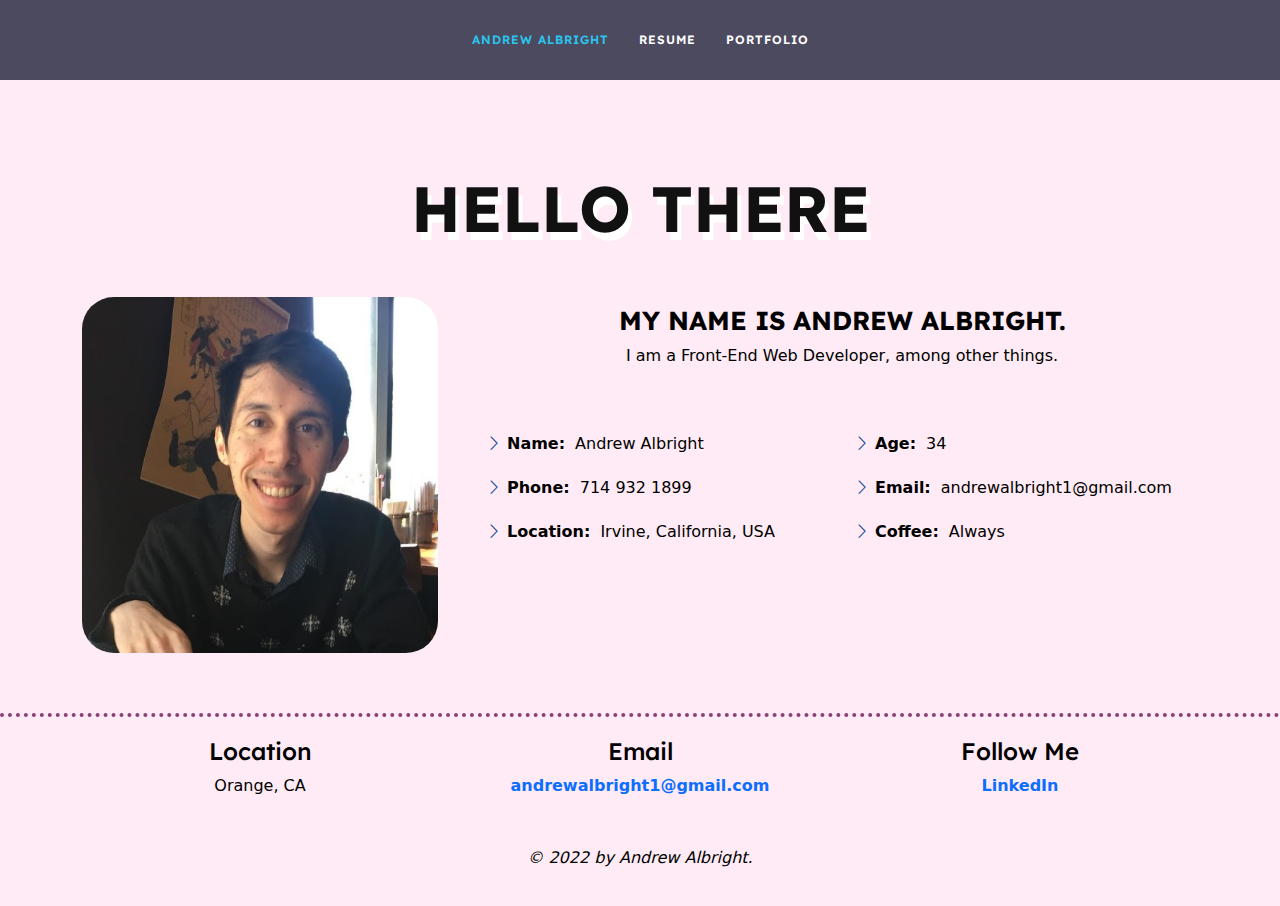
==== commit f81dc4da: "removed twitter link" ====
--- a/index.html
+++ b/index.html
@@ -107,7 +107,6 @@
         <div class="col-lg-4">
           <h4>Follow Me</h4>
           <a href="https://www.linkedin.com/in/andrew-albright-586893142/">LinkedIn</a><br>
-          <a href="https://twitter.com/smittens4ever">Twitter</a>
           <br><br>
         </div>
       </div>
